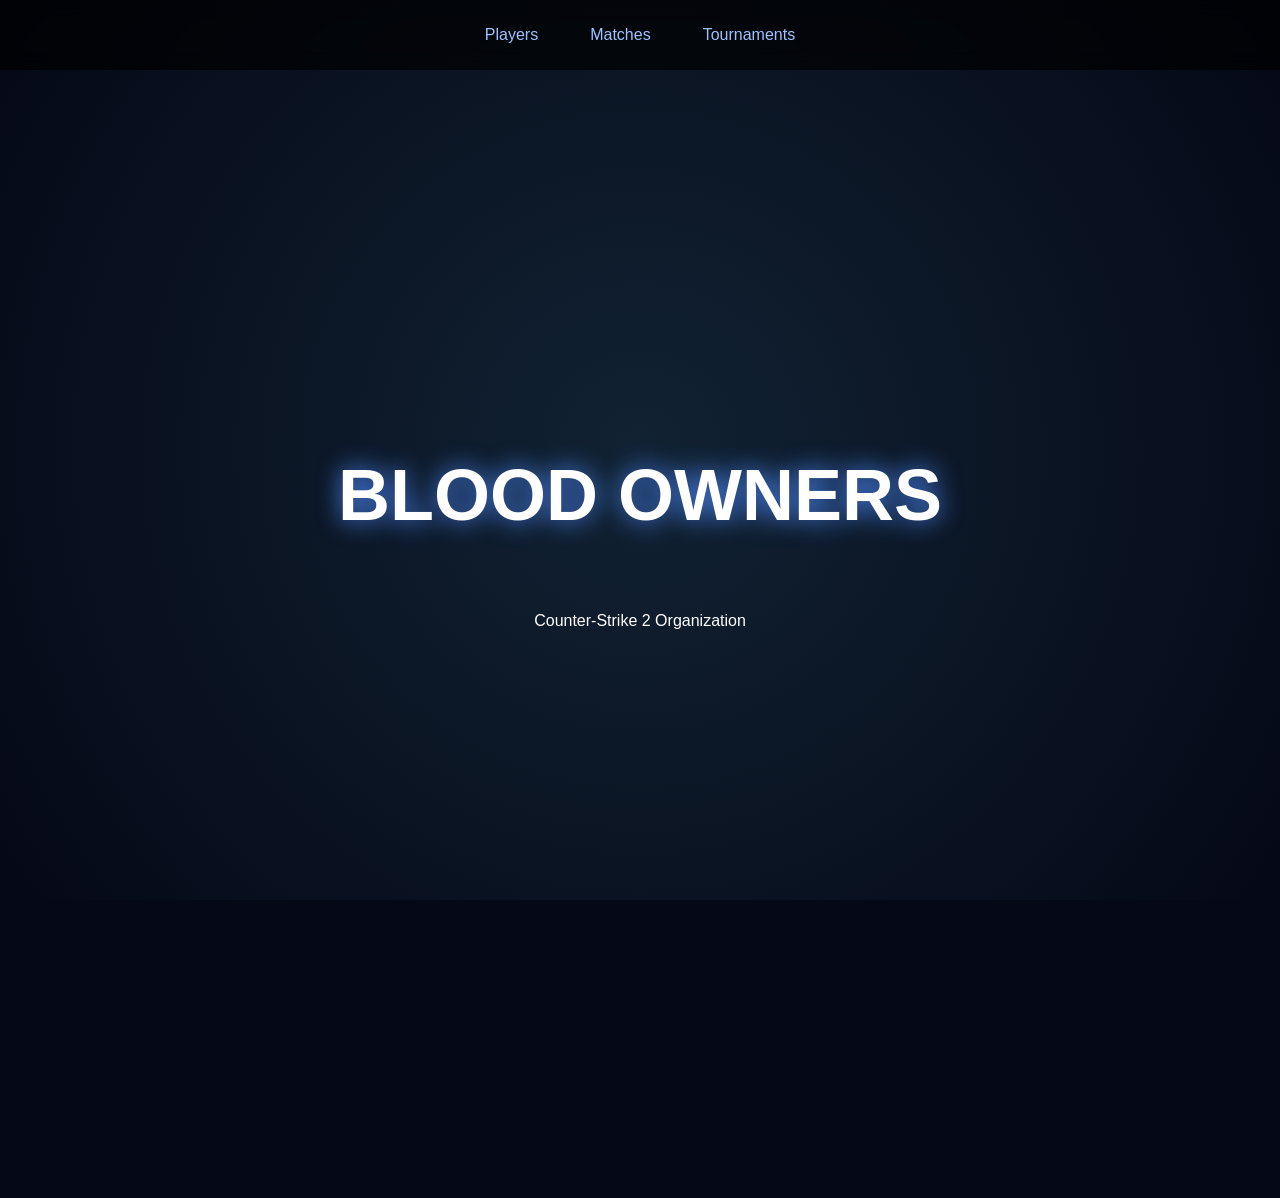
==== index.html @ 5dabd3ed "Add files via upload" ====
<!doctype html><html><head><meta charset='utf-8'><title>Blood Owners</title><link rel='stylesheet' href='style.css'></head>
<body><div class='bg'></div>
<nav><a href='players.html'>Players</a><a href='matches.html'>Matches</a><a href='tournaments.html'>Tournaments</a></nav>
<section class='hero'><h1>BLOOD OWNERS</h1><p>Counter‑Strike 2 Organization</p></section>
<section class='section reveal'><h2>MVP: sem41qq</h2></section><script src='script.js'></script></body></html>
---- style.css ----
*{box-sizing:border-box}html{scroll-behavior:smooth}
body{margin:0;font-family:Arial,sans-serif;background:#050816;color:#fff;overflow-x:hidden}
.bg{position:fixed;inset:0;background:radial-gradient(circle at center,#123,#050816);z-index:-2}
nav{position:sticky;top:0;display:flex;justify-content:center;gap:20px;padding:16px;background:rgba(0,0,0,.7);backdrop-filter:blur(10px)}
nav a{color:#9cc3ff;text-decoration:none;padding:10px 16px;border-radius:12px;transition:.3s}
nav a:hover{background:#1f4fff;box-shadow:0 0 20px #1f4fff}
.hero{height:100vh;display:flex;flex-direction:column;justify-content:center;align-items:center}
.hero h1{font-size:72px;text-shadow:0 0 25px #4f8cff;animation:float 4s infinite}
@keyframes float{50%{transform:translateY(-10px)}}
.grid{display:grid;grid-template-columns:repeat(auto-fit,minmax(220px,1fr));gap:20px;padding:20px}
.card{background:#0d1429;border:1px solid #28406f;border-radius:20px;padding:20px;transition:.4s}
.card:hover{transform:translateY(-8px) scale(1.03);box-shadow:0 0 25px #4f8cff}
.section{padding:60px 20px;max-width:1200px;margin:auto}
.gold{color:gold;text-shadow:0 0 12px gold}
.blue{color:#79aaff;text-shadow:0 0 12px #79aaff}
.reveal{opacity:0;transform:translateY(40px);transition:1s}
.reveal.show{opacity:1;transform:none}
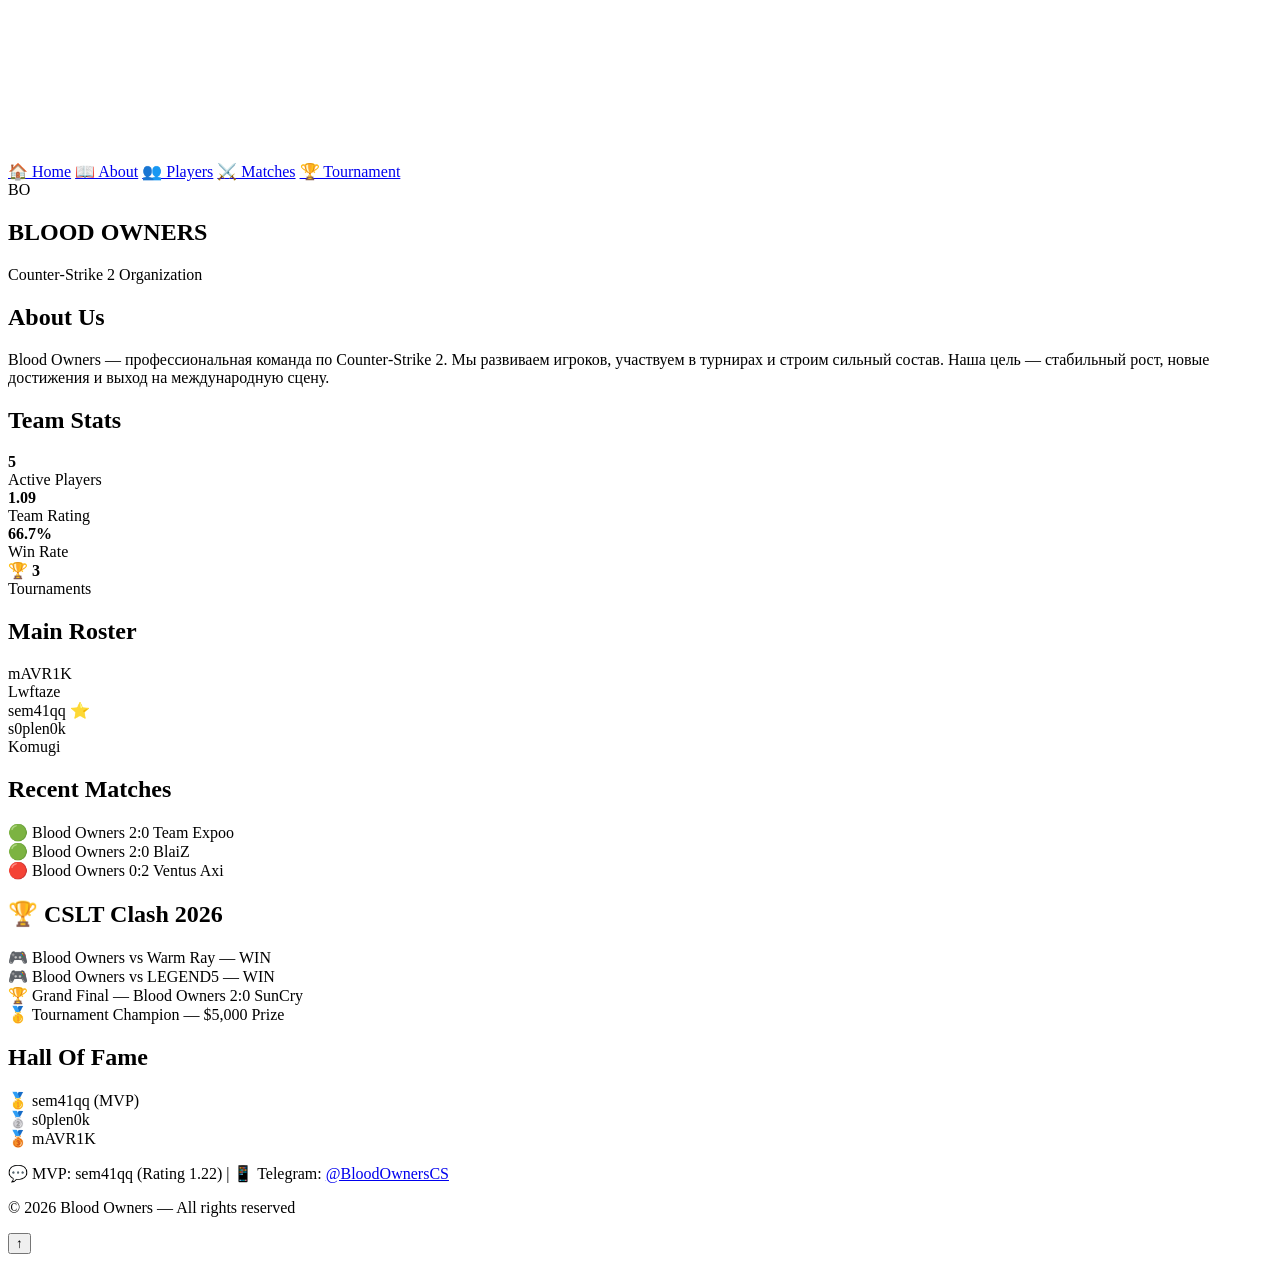
==== commit 66ab97f0: "Create index.html" ====
--- a/index.html
+++ b/index.html
@@ -1,5 +1,99 @@
-<!doctype html><html><head><meta charset='utf-8'><title>Blood Owners</title><link rel='stylesheet' href='style.css'></head>
-<body><div class='bg'></div>
-<nav><a href='players.html'>Players</a><a href='matches.html'>Matches</a><a href='tournaments.html'>Tournaments</a></nav>
-<section class='hero'><h1>BLOOD OWNERS</h1><p>Counter‑Strike 2 Organization</p></section>
-<section class='section reveal'><h2>MVP: sem41qq</h2></section><script src='script.js'></script></body></html>+<!DOCTYPE html>
+<html lang="ru">
+<head>
+<meta charset="UTF-8">
+<meta name="viewport" content="width=device-width, initial-scale=1.0">
+<meta name="description" content="Blood Owners - профессиональная киберспортивная организация по Counter-Strike 2">
+<meta name="keywords" content="CS2, Blood Owners, киберспорт, команда">
+<title>Blood Owners V4 | CS2 Team</title>
+<link rel="stylesheet" href="css/style.css">
+<link rel="icon" type="image/x-icon" href="data:image/svg+xml,<svg xmlns='http://www.w3.org/2000/svg' viewBox='0 0 100 100'><text y='.9em' font-size='90'>🩸</text></svg>">
+</head>
+<body>
+<div id="bg"></div>
+<canvas id="c"></canvas>
+
+<nav>
+<a href="#home">🏠 Home</a>
+<a href="#about">📖 About</a>
+<a href="#players">👥 Players</a>
+<a href="#matches">⚔️ Matches</a>
+<a href="#tournament">🏆 Tournament</a>
+</nav>
+
+<section class="hero" id="home">
+<div class="logo">BO</div>
+<h1>BLOOD OWNERS</h1>
+<p>Counter‑Strike 2 Organization</p>
+</section>
+
+<section id="about" class="reveal">
+<h2 class="title">About Us</h2>
+<div class="card">
+Blood Owners — профессиональная команда по Counter‑Strike 2. Мы развиваем игроков, участвуем в турнирах и строим сильный состав. Наша цель — стабильный рост, новые достижения и выход на международную сцену.
+</div>
+</section>
+
+<section class="reveal">
+<h2 class="title">Team Stats</h2>
+<div class="stats">
+<div class="card stat"><b>5</b><br>Active Players</div>
+<div class="card stat"><b>1.09</b><br>Team Rating</div>
+<div class="card stat"><b>66.7%</b><br>Win Rate</div>
+<div class="card stat"><b>🏆 3</b><br>Tournaments</div>
+</div>
+</section>
+
+<section id="players" class="reveal">
+<h2 class="title">Main Roster</h2>
+<div class="grid" id="rosterGrid">
+<div class="card player-card" data-player="mAVR1K">mAVR1K</div>
+<div class="card player-card" data-player="Lwftaze">Lwftaze</div>
+<div class="card player-card" data-player="sem41qq">sem41qq ⭐</div>
+<div class="card player-card" data-player="s0plen0k">s0plen0k</div>
+<div class="card player-card" data-player="Komugi">Komugi</div>
+</div>
+<div id="panel" class="panel"></div>
+</section>
+
+<section id="matches" class="reveal">
+<h2 class="title">Recent Matches</h2>
+<div class="grid">
+<div class="card match-card win">🟢 Blood Owners 2:0 Team Expoo</div>
+<div class="card match-card win">🟢 Blood Owners 2:0 BlaiZ</div>
+<div class="card match-card loss">🔴 Blood Owners 0:2 Ventus Axi</div>
+</div>
+</section>
+
+<section id="tournament" class="reveal">
+<h2 class="title">🏆 CSLT Clash 2026</h2>
+<div class="timeline">
+<div class="event card">🎮 Blood Owners vs Warm Ray — <span class="win-text">WIN</span></div>
+<div class="event card">🎮 Blood Owners vs LEGEND5 — <span class="win-text">WIN</span></div>
+<div class="event card gold">🏆 Grand Final — Blood Owners 2:0 SunCry</div>
+<div class="event card gold">🥇 Tournament Champion — $5,000 Prize</div>
+</div>
+</section>
+
+<section class="reveal">
+<h2 class="title">Hall Of Fame</h2>
+<div class="grid">
+<div class="card gold">🥇 sem41qq (MVP)</div>
+<div class="card silver">🥈 s0plen0k</div>
+<div class="card bronze">🥉 mAVR1K</div>
+</div>
+</section>
+
+<footer>
+<p>💬 MVP: sem41qq (Rating 1.22) | 📱 Telegram: <a href="https://t.me/BloodOwnersCS" target="_blank">@BloodOwnersCS</a></p>
+<p>© 2026 Blood Owners — All rights reserved</p>
+</footer>
+
+<button class="top" onclick="scrollTo({top:0,behavior:'smooth'})" aria-label="Наверх">↑</button>
+
+<script src="js/particles.js"></script>
+<script src="js/reveal.js"></script>
+<script src="js/players.js"></script>
+<script src="js/main.js"></script>
+</body>
+</html>
